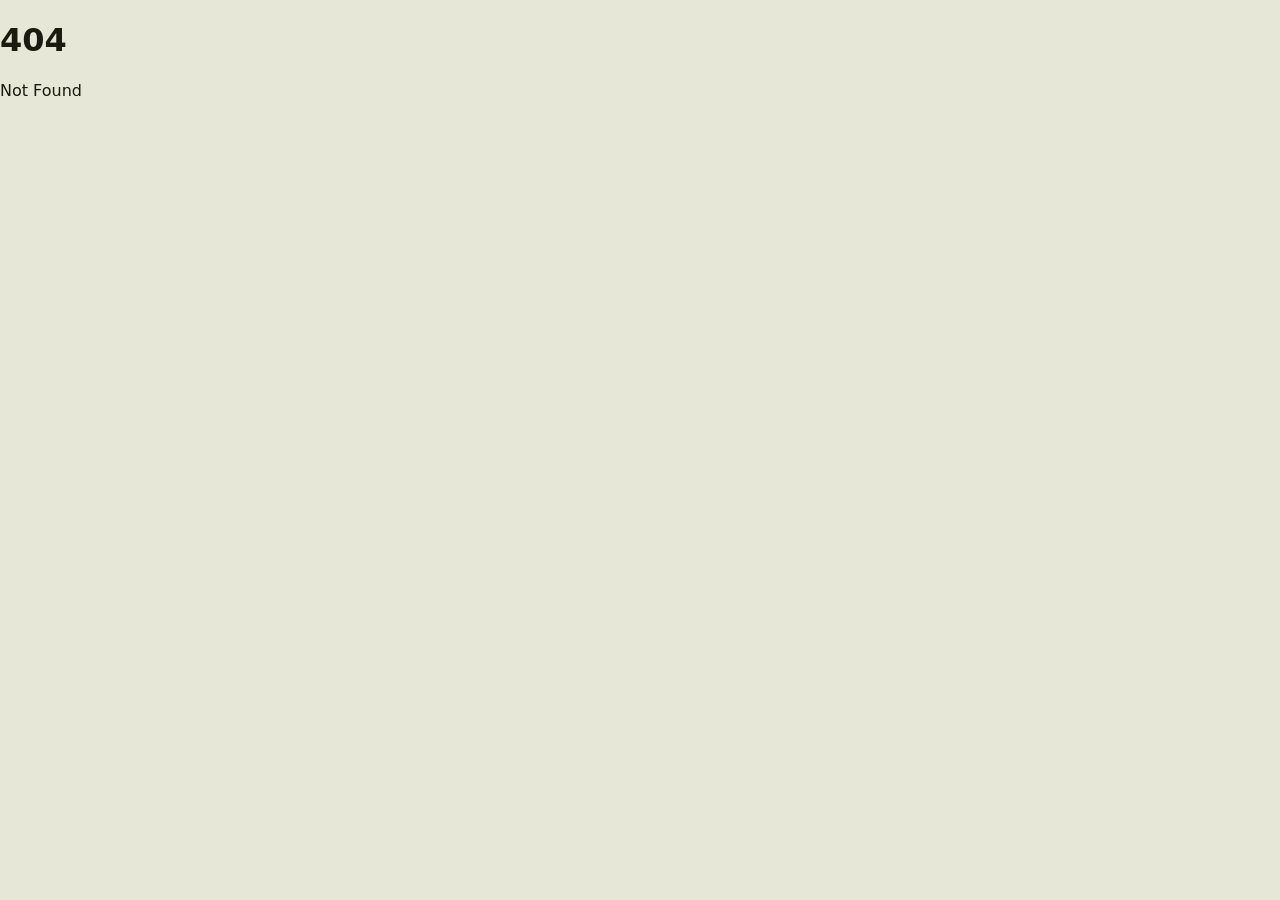
==== index.html @ e9a8b0f8 "Deploy 2026-07-14T12:14:44.212Z" ====
<!doctype html>
<html lang="en">
  <head>
    <meta charset="utf-8" />
    <link rel="icon" href="./favicon.svg" />
    <meta name="viewport" content="width=device-width, initial-scale=1" />
    <meta name="theme-color" content="#e6e7d6" />
    <link href="./_app/immutable/entry/start.vc67NLGz.js" rel="modulepreload">
		<link href="./_app/immutable/chunks/PvNthGFw.js" rel="modulepreload">
		<link href="./_app/immutable/chunks/BqNGvboG.js" rel="modulepreload">
		<link href="./_app/immutable/chunks/BwAvz4u7.js" rel="modulepreload">
		<link href="./_app/immutable/chunks/XD2VmIPc.js" rel="modulepreload">
		<link href="./_app/immutable/entry/app.BtBYQZl4.js" rel="modulepreload">
		<link href="./_app/immutable/chunks/CcP6-2KY.js" rel="modulepreload">
		<link href="./_app/immutable/chunks/D4YVcS3M.js" rel="modulepreload">
		<link href="./_app/immutable/chunks/CeD5gU_j.js" rel="modulepreload">
		<link href="./_app/immutable/chunks/BtORAACY.js" rel="modulepreload">
		<link href="./_app/immutable/nodes/0.CH4GLmP0.js" rel="modulepreload">
		<link href="./_app/immutable/nodes/2.DkzAS-nU.js" rel="modulepreload">
		
		<link href="./_app/immutable/assets/0.C54RxOg5.css" rel="stylesheet">
		<link href="./_app/immutable/assets/2.Ckfobd9q.css" rel="stylesheet">
  </head>
  <body data-sveltekit-preload-data="hover">
    <div style="display: contents">
			<script>
				{
					__sveltekit_1p0gn13 = {
						base: new URL(".", location).pathname.slice(0, -1),
						assets: "/much-grow"
					};

					const element = document.currentScript.parentElement;

					Promise.all([
						import("./_app/immutable/entry/start.vc67NLGz.js"),
						import("./_app/immutable/entry/app.BtBYQZl4.js")
					]).then(([kit, app]) => {
						kit.start(app, element);
					});
				}
			</script>
		</div>
  </body>
</html>
---- _app/immutable/assets/0.C54RxOg5.css ----
:root{--bg: #e6e7d6;--panel: #f3f4ea;--panel-2: #ecede0;--ink: #191a10;--muted: #71735f;--line: rgba(25, 26, 16, .14);--line-soft: rgba(25, 26, 16, .08);--green: #34a853;--green-ink: #1c7a3a;--amber: #cf8a00;--red: #d0402480;--red-solid: #cf3a1f;--mono: ui-monospace, "SF Mono", "JetBrains Mono", "Cascadia Code", "Consolas", monospace;--sans: ui-sans-serif, system-ui, -apple-system, "Segoe UI", Roboto, sans-serif}*{box-sizing:border-box}html,body{margin:0;padding:0}body{background:var(--bg);color:var(--ink);font-family:var(--sans);-webkit-font-smoothing:antialiased;text-rendering:optimizeLegibility}
---- _app/immutable/assets/2.Ckfobd9q.css ----
.spark.svelte-8jognx{width:100%;height:32px;display:block}polyline.svelte-8jognx{fill:none;stroke-width:1.6;vector-effect:non-scaling-stroke}.card.svelte-116mnva{text-align:left;background:var(--panel);border:1px solid var(--line);border-left:4px solid var(--accent);border-radius:14px;padding:13px 14px;cursor:pointer;display:flex;flex-direction:column;gap:4px;font-family:var(--sans);color:var(--ink);transition:transform .12s ease,box-shadow .12s ease}.card.svelte-116mnva:hover{transform:translateY(-2px);box-shadow:0 6px 18px #191a101a}.top.svelte-116mnva{display:flex;justify-content:space-between;align-items:center}.id.svelte-116mnva{font:600 13px var(--mono)}.dot.svelte-116mnva{width:9px;height:9px;border-radius:50%;background:var(--accent)}.species.svelte-116mnva{font:500 11px var(--sans);color:var(--muted)}.temp.svelte-116mnva{font:700 34px var(--mono);letter-spacing:-.02em;line-height:1.05}.temp.svelte-116mnva i:where(.svelte-116mnva){font:500 14px var(--mono);font-style:normal;color:var(--muted);margin-left:1px}.meta.svelte-116mnva{font:500 11px var(--mono);color:var(--muted)}.foot.svelte-116mnva{display:flex;justify-content:space-between;align-items:baseline;margin-top:2px}.lab.svelte-116mnva{font:700 10px var(--sans);letter-spacing:.06em;color:var(--accent)}.off.svelte-116mnva{font:600 12px var(--mono);color:var(--muted)}.chart.svelte-8jj24l{width:100%}svg.svelte-8jj24l{width:100%;height:190px;display:block}.ambient.svelte-8jj24l{fill:none;stroke:var(--muted);stroke-width:1.4;opacity:.55;vector-effect:non-scaling-stroke}.internal.svelte-8jj24l{fill:none;stroke:var(--ink);stroke-width:2.2;vector-effect:non-scaling-stroke}.setpoint.svelte-8jj24l{stroke:var(--green);stroke-width:1.2;stroke-dasharray:5 5;vector-effect:non-scaling-stroke}.ceiling.svelte-8jj24l{stroke:var(--red-solid);stroke-width:1;stroke-dasharray:2 4;opacity:.5;vector-effect:non-scaling-stroke}.lbl.svelte-8jj24l{fill:var(--muted);font:10px var(--mono)}.legend.svelte-8jj24l{display:flex;gap:14px;align-items:center;margin-top:6px;font:11px var(--sans);color:var(--muted)}.legend.svelte-8jj24l span:where(.svelte-8jj24l){display:inline-flex;align-items:center;gap:5px}.win.svelte-8jj24l{margin-left:auto;font-family:var(--mono)}.sw.svelte-8jj24l{width:12px;height:3px;border-radius:2px;display:inline-block}.sw.internal.svelte-8jj24l{background:var(--ink)}.sw.ambient.svelte-8jj24l{background:var(--muted)}.sw.setpoint.svelte-8jj24l{background:var(--green)}.empty.svelte-8jj24l{height:190px;display:grid;place-items:center;color:var(--muted);font:12px var(--mono)}.detailbar.svelte-1to6gld{display:flex;align-items:center;gap:12px;margin-bottom:14px}.back.svelte-1to6gld{font:600 13px var(--sans);border:1px solid var(--line);background:var(--panel);color:var(--ink);border-radius:9px;padding:7px 12px;cursor:pointer}.back.svelte-1to6gld:hover{border-color:var(--muted)}.dtitle.svelte-1to6gld{font:600 15px var(--mono)}.phasepill.svelte-1to6gld{font:600 11px var(--sans);letter-spacing:.04em;color:var(--green-ink);background:color-mix(in srgb,var(--green) 16%,transparent);border:1px solid color-mix(in srgb,var(--green) 40%,transparent);padding:3px 9px;border-radius:999px}.fault.svelte-1to6gld{margin-left:auto;font:600 13px var(--sans);border:1px solid var(--line);background:var(--panel);color:var(--ink);border-radius:9px;padding:7px 12px;cursor:pointer}.fault.on.svelte-1to6gld{background:var(--red-solid);color:#fff;border-color:var(--red-solid)}.grid.svelte-1to6gld{display:grid;gap:14px;grid-template-columns:1fr 1fr;grid-template-areas:"hero tiles" "score score" "chart log"}@media (max-width: 820px){.grid.svelte-1to6gld{grid-template-columns:1fr;grid-template-areas:"hero" "tiles" "score" "chart" "log"}}.card.svelte-1to6gld{background:var(--panel);border:1px solid var(--line);border-radius:18px;padding:18px}h2.svelte-1to6gld{margin:0 0 12px;font:600 12px var(--sans);letter-spacing:.04em;text-transform:uppercase;color:var(--muted)}.hero.svelte-1to6gld{grid-area:hero;border-color:color-mix(in srgb,var(--accent) 45%,var(--line));box-shadow:0 0 0 3px color-mix(in srgb,var(--accent) 12%,transparent);display:flex;flex-direction:column}.hrow.svelte-1to6gld{display:flex;justify-content:space-between;align-items:center}.chid.svelte-1to6gld{font:500 13px var(--mono);color:var(--muted)}.chip.svelte-1to6gld{font:700 11px var(--sans);letter-spacing:.06em;color:#fff;background:var(--accent);padding:4px 10px;border-radius:999px}.hero-main.svelte-1to6gld{display:flex;align-items:center;justify-content:space-between;gap:12px;margin:6px 0 4px}.temp.svelte-1to6gld{line-height:1}.big.svelte-1to6gld{font:700 clamp(58px,11vw,88px) var(--mono);letter-spacing:-.03em}.unit.svelte-1to6gld{font:500 22px var(--mono);color:var(--muted);margin-left:2px}.target.svelte-1to6gld{margin-top:8px;font:500 13px var(--mono);color:var(--muted)}.ring.svelte-1to6gld{position:relative;width:118px;height:118px;flex:none}.ring.svelte-1to6gld svg:where(.svelte-1to6gld){width:118px;height:118px;transform:rotate(-90deg)}.ring.svelte-1to6gld .track:where(.svelte-1to6gld){fill:none;stroke:var(--line);stroke-width:9}.ring.svelte-1to6gld .val:where(.svelte-1to6gld){fill:none;stroke:var(--accent);stroke-width:9;stroke-linecap:round;stroke-dasharray:339.29;transition:stroke-dashoffset .25s ease}.ringtxt.svelte-1to6gld{position:absolute;top:0;right:0;bottom:0;left:0;display:flex;flex-direction:column;align-items:center;justify-content:center}.ringtxt.svelte-1to6gld b:where(.svelte-1to6gld){font:700 24px var(--mono)}.ringtxt.svelte-1to6gld span:where(.svelte-1to6gld){font:500 10px var(--sans);letter-spacing:.06em;text-transform:uppercase;color:var(--muted)}.status.svelte-1to6gld{margin-top:auto;padding-top:12px;font:500 14px var(--sans);color:var(--accent)}.tiles.svelte-1to6gld{grid-area:tiles;display:grid;grid-template-columns:repeat(auto-fit,minmax(118px,1fr));gap:12px;align-content:start}.tile.svelte-1to6gld{background:var(--panel-2);border:1px solid var(--line-soft);border-radius:13px;padding:12px 13px;display:flex;flex-direction:column;gap:3px}.tile.svelte-1to6gld .k:where(.svelte-1to6gld){font:500 11px var(--sans);letter-spacing:.04em;text-transform:uppercase;color:var(--muted)}.tile.svelte-1to6gld .v:where(.svelte-1to6gld){font:700 30px var(--mono);letter-spacing:-.02em}.tile.svelte-1to6gld .v:where(.svelte-1to6gld) i:where(.svelte-1to6gld){font:500 14px var(--mono);color:var(--muted);font-style:normal;margin-left:2px}.tile.svelte-1to6gld .sub:where(.svelte-1to6gld){font:500 11px var(--mono);color:var(--muted)}.score.svelte-1to6gld{grid-area:score}.runcap.svelte-1to6gld{text-transform:none;letter-spacing:0;font-weight:500;color:var(--muted)}.scoregrid.svelte-1to6gld{display:grid;grid-template-columns:repeat(auto-fit,minmax(120px,1fr));gap:10px}.stat.svelte-1to6gld{background:var(--panel-2);border:1px solid var(--line-soft);border-radius:12px;padding:11px 12px;display:flex;flex-direction:column;gap:2px}.stat.bad.svelte-1to6gld{border-color:var(--red-solid);background:#fbeae6}.sval.svelte-1to6gld{font:700 24px var(--mono);letter-spacing:-.02em}.sval.svelte-1to6gld i:where(.svelte-1to6gld){font:500 13px var(--mono);font-style:normal;color:var(--muted);margin-left:1px}.stat.bad.svelte-1to6gld .sval:where(.svelte-1to6gld){color:var(--red-solid)}.skey.svelte-1to6gld{font:500 11px var(--sans);color:var(--muted)}.chart-card.svelte-1to6gld{grid-area:chart}.log.svelte-1to6gld{grid-area:log}.log.svelte-1to6gld ul:where(.svelte-1to6gld){list-style:none;margin:0;padding:0;max-height:230px;overflow-y:auto;display:flex;flex-direction:column;gap:2px}.log.svelte-1to6gld li:where(.svelte-1to6gld){display:grid;grid-template-columns:auto 10px 1fr;align-items:center;gap:8px;padding:5px 4px;border-bottom:1px solid var(--line-soft);font-size:13px}.log.svelte-1to6gld li.idle:where(.svelte-1to6gld),.log.svelte-1to6gld li.info:where(.svelte-1to6gld){color:var(--muted)}.lt.svelte-1to6gld{font:500 11px var(--mono);color:var(--muted);white-space:nowrap}.ld.svelte-1to6gld{width:7px;height:7px;border-radius:50%;background:var(--muted)}.warn.svelte-1to6gld .ld:where(.svelte-1to6gld){background:var(--amber)}.alarm.svelte-1to6gld .ld:where(.svelte-1to6gld){background:var(--red-solid)}.warn.svelte-1to6gld .lm:where(.svelte-1to6gld){color:#8a5e04}.alarm.svelte-1to6gld .lm:where(.svelte-1to6gld){color:var(--red-solid);font-weight:600}.idle.svelte-1to6gld{grid-template-columns:1fr!important}.app.svelte-1uha8ag{max-width:1120px;margin:0 auto;padding:20px 20px 96px}header.svelte-1uha8ag{display:flex;justify-content:space-between;align-items:center;margin-bottom:16px;flex-wrap:wrap;gap:8px}.brand.svelte-1uha8ag{font:600 20px var(--sans);letter-spacing:-.01em;display:flex;align-items:center;gap:9px}.brand.svelte-1uha8ag em:where(.svelte-1uha8ag){font-style:normal;color:var(--muted);font-weight:500;font-size:15px}.glyph.svelte-1uha8ag{width:13px;height:13px;border-radius:50% 50% 40% 40%;background:var(--ink)}.hud.svelte-1uha8ag{display:flex;align-items:center;gap:14px}.summary.svelte-1uha8ag{display:flex;align-items:center;gap:6px;font:700 13px var(--mono)}.summary.svelte-1uha8ag .s:where(.svelte-1uha8ag){padding:2px 8px;border-radius:6px;color:#fff}.summary.svelte-1uha8ag .green:where(.svelte-1uha8ag){background:var(--green)}.summary.svelte-1uha8ag .amber:where(.svelte-1uha8ag){background:var(--amber)}.summary.svelte-1uha8ag .red:where(.svelte-1uha8ag){background:var(--red-solid)}.summary.svelte-1uha8ag .of:where(.svelte-1uha8ag){color:var(--muted);font-weight:500}.clock.svelte-1uha8ag{font:500 14px var(--mono);display:flex;align-items:center;gap:8px}.tag.svelte-1uha8ag{font:600 10px var(--mono);letter-spacing:.08em;color:var(--muted);border:1px solid var(--line);border-radius:5px;padding:2px 6px}.spd.svelte-1uha8ag{color:var(--green-ink);font-weight:600}.error.svelte-1uha8ag{background:#fbeae6;border:1px solid var(--red-solid);color:var(--red-solid);border-radius:12px;padding:10px 14px;margin-bottom:14px;font-size:13px}.farmgrid.svelte-1uha8ag{display:grid;grid-template-columns:repeat(auto-fill,minmax(224px,1fr));gap:14px}.loading.svelte-1uha8ag{color:var(--muted);font:12px var(--mono);padding:40px}.transport.svelte-1uha8ag{position:fixed;left:50%;transform:translate(-50%);bottom:16px;width:min(1080px,calc(100% - 32px));display:flex;align-items:center;gap:12px;background:var(--panel);border:1px solid var(--line);border-radius:15px;padding:9px 12px;box-shadow:0 6px 24px #191a101a}.transport.svelte-1uha8ag button:where(.svelte-1uha8ag){font:600 13px var(--sans);border:1px solid var(--line);background:var(--panel-2);color:var(--ink);border-radius:9px;padding:7px 11px;cursor:pointer}.transport.svelte-1uha8ag button:where(.svelte-1uha8ag):hover{border-color:var(--muted)}.play.svelte-1uha8ag{font-size:14px!important;min-width:42px}.speeds.svelte-1uha8ag{display:flex;gap:4px}.speeds.svelte-1uha8ag button:where(.svelte-1uha8ag){font-family:var(--mono);padding:6px 9px}.speeds.svelte-1uha8ag button.active:where(.svelte-1uha8ag){background:var(--ink);color:var(--bg);border-color:var(--ink)}.progress.svelte-1uha8ag{flex:1;height:7px;background:var(--line-soft);border-radius:999px;overflow:hidden;min-width:60px}.progress.svelte-1uha8ag .bar:where(.svelte-1uha8ag){height:100%;background:var(--green);border-radius:999px;transition:width .2s linear}@media (max-width: 640px){.transport.svelte-1uha8ag{flex-wrap:wrap;justify-content:center}.progress.svelte-1uha8ag{order:5;flex-basis:100%}}
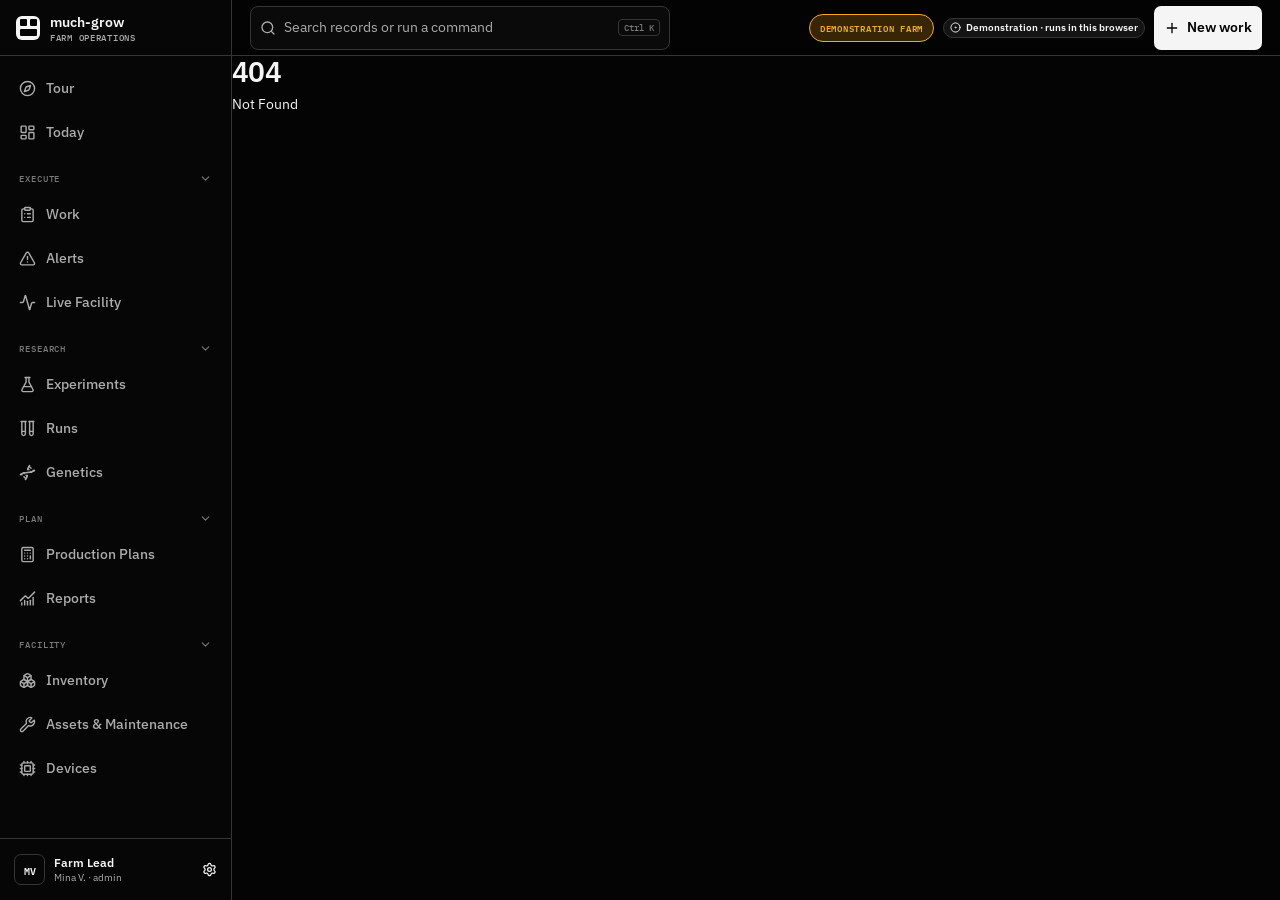
==== commit 436808b8: "Deploy 2026-10-29T07:39:13.427Z" ====
--- a/index.html
+++ b/index.html
@@ -3,41 +3,76 @@
   <head>
     <meta charset="utf-8" />
     <link rel="icon" href="./favicon.svg" />
+    <link rel="manifest" href="./manifest.webmanifest" />
     <meta name="viewport" content="width=device-width, initial-scale=1" />
-    <meta name="theme-color" content="#e6e7d6" />
-    <link href="./_app/immutable/entry/start.vc67NLGz.js" rel="modulepreload">
-		<link href="./_app/immutable/chunks/PvNthGFw.js" rel="modulepreload">
-		<link href="./_app/immutable/chunks/BqNGvboG.js" rel="modulepreload">
-		<link href="./_app/immutable/chunks/BwAvz4u7.js" rel="modulepreload">
-		<link href="./_app/immutable/chunks/XD2VmIPc.js" rel="modulepreload">
-		<link href="./_app/immutable/entry/app.BtBYQZl4.js" rel="modulepreload">
-		<link href="./_app/immutable/chunks/CcP6-2KY.js" rel="modulepreload">
-		<link href="./_app/immutable/chunks/D4YVcS3M.js" rel="modulepreload">
-		<link href="./_app/immutable/chunks/CeD5gU_j.js" rel="modulepreload">
-		<link href="./_app/immutable/chunks/BtORAACY.js" rel="modulepreload">
-		<link href="./_app/immutable/nodes/0.CH4GLmP0.js" rel="modulepreload">
-		<link href="./_app/immutable/nodes/2.DkzAS-nU.js" rel="modulepreload">
+    <meta name="theme-color" content="#151815" />
+    <meta name="description" content="Much-Grow R&D farm operations and mission control" />
+    <link href="./_app/immutable/entry/start.CYTj93aW.js" rel="modulepreload">
+		<link href="./_app/immutable/chunks/BKpfceLW.js" rel="modulepreload">
+		<link href="./_app/immutable/chunks/Cv5FHFWZ.js" rel="modulepreload">
+		<link href="./_app/immutable/chunks/CehZtQq6.js" rel="modulepreload">
+		<link href="./_app/immutable/entry/app.BekVVR7I.js" rel="modulepreload">
+		<link href="./_app/immutable/chunks/HclGiUj8.js" rel="modulepreload">
+		<link href="./_app/immutable/chunks/xihTtKlq.js" rel="modulepreload">
+		<link href="./_app/immutable/nodes/0.D0dFIWkq.js" rel="modulepreload">
+		<link href="./_app/immutable/chunks/4y_OPtoh.js" rel="modulepreload">
+		<link href="./_app/immutable/chunks/BOFLt7EQ.js" rel="modulepreload">
+		<link href="./_app/immutable/chunks/ioFlFJt72.js" rel="modulepreload">
+		<link href="./_app/immutable/chunks/C8y2M_bE.js" rel="modulepreload">
+		<link href="./_app/immutable/chunks/CGLHFEEo.js" rel="modulepreload">
+		<link href="./_app/immutable/chunks/CXTpoxSu.js" rel="modulepreload">
+		<link href="./_app/immutable/chunks/CKoG1S3r.js" rel="modulepreload">
+		<link href="./_app/immutable/chunks/Dj8NAxLi.js" rel="modulepreload">
+		<link href="./_app/immutable/chunks/B0x2aLVB.js" rel="modulepreload">
+		<link href="./_app/immutable/chunks/CugfMeEt.js" rel="modulepreload">
+		<link href="./_app/immutable/chunks/BKDrvz0T.js" rel="modulepreload">
+		<link href="./_app/immutable/chunks/DqNMwNK32.js" rel="modulepreload">
+		<link href="./_app/immutable/chunks/B-I8EgE02.js" rel="modulepreload">
+		<link href="./_app/immutable/chunks/DQSalOV92.js" rel="modulepreload">
+		<link href="./_app/immutable/chunks/rRirtGmV2.js" rel="modulepreload">
+		<link href="./_app/immutable/chunks/DXJ3ycWf2.js" rel="modulepreload">
+		<link href="./_app/immutable/nodes/2.BCDxZLsq.js" rel="modulepreload">
+		<link href="./_app/immutable/chunks/DvY-8OlL2.js" rel="modulepreload">
+		<link href="./_app/env.js" rel="modulepreload">
 		
-		<link href="./_app/immutable/assets/0.C54RxOg5.css" rel="stylesheet">
-		<link href="./_app/immutable/assets/2.Ckfobd9q.css" rel="stylesheet">
+		<link href="./_app/immutable/assets/StatusBadge.CwvHFzPg.css" rel="stylesheet">
+		<link href="./_app/immutable/assets/0.Btlwbycx.css" rel="stylesheet">
+		<link href="./_app/immutable/assets/2.ByPalhe_.css" rel="stylesheet">
   </head>
   <body data-sveltekit-preload-data="hover">
     <div style="display: contents">
 			<script>
 				{
-					__sveltekit_1p0gn13 = {
+					__sveltekit_1bj5wmr = {
 						base: new URL(".", location).pathname.slice(0, -1),
-						assets: "/much-grow"
+						assets: "/much-grow",
+						env: null
 					};
 
 					const element = document.currentScript.parentElement;
 
-					Promise.all([
-						import("./_app/immutable/entry/start.vc67NLGz.js"),
-						import("./_app/immutable/entry/app.BtBYQZl4.js")
-					]).then(([kit, app]) => {
-						kit.start(app, element);
+					import("./_app/env.js").then(({ env }) => {
+						__sveltekit_1bj5wmr.env = env;
+
+						Promise.all([
+							import("./_app/immutable/entry/start.CYTj93aW.js"),
+							import("./_app/immutable/entry/app.BekVVR7I.js")
+						]).then(([kit, app]) => {
+							kit.start(app, element);
+						});
 					});
+
+					if ('serviceWorker' in navigator) {
+						const script_url = './service-worker.js';
+						const policy = globalThis?.window?.trustedTypes?.createPolicy(
+							'sveltekit-trusted-url',
+							{ createScriptURL(url) { return url; } }
+						);
+						const sanitised = policy?.createScriptURL(script_url) ?? script_url;
+						addEventListener('load', function () {
+							navigator.serviceWorker.register(sanitised);
+						});
+					}
 				}
 			</script>
 		</div>
--- a/_app/immutable/assets/StatusBadge.CwvHFzPg.css
+++ b/_app/immutable/assets/StatusBadge.CwvHFzPg.css
@@ -0,0 +1 @@
+.badge.svelte-1cwvagf{width:fit-content;min-height:24px;font:600 11px var(--sans);white-space:nowrap;border:1px solid var(--line);color:var(--ink);background:var(--panel-2);border-radius:999px;align-items:center;gap:5px;padding:3px 8px;display:inline-flex}.compact.svelte-1cwvagf{min-height:20px;padding:2px 6px;font-size:10px}.success.svelte-1cwvagf{color:var(--ink);border-color:var(--line);background:var(--panel-2)}.warning.svelte-1cwvagf{color:var(--amber);border-color:color-mix(in oklab, var(--amber) 35%, var(--line));background:var(--amber-soft)}.critical.svelte-1cwvagf{color:oklch(83% .12 30);border-color:color-mix(in oklab, var(--red) 42%, var(--line));background:var(--red-soft)}.info.svelte-1cwvagf{color:var(--ink);border-color:var(--line);background:var(--panel-3)}
--- a/_app/immutable/assets/0.Btlwbycx.css
+++ b/_app/immutable/assets/0.Btlwbycx.css
@@ -0,0 +1 @@
+@font-face{font-family:IBM Plex Sans;font-style:normal;font-display:swap;font-weight:400;src:url(./ibm-plex-sans-cyrillic-ext-400-normal.g30qAdWV.woff2)format("woff2"),url(./ibm-plex-sans-cyrillic-ext-400-normal.Dsrv2Tcn.woff)format("woff");unicode-range:U+460-52F,U+1C80-1C8A,U+20B4,U+2DE0-2DFF,U+A640-A69F,U+FE2E-FE2F}@font-face{font-family:IBM Plex Sans;font-style:normal;font-display:swap;font-weight:400;src:url(./ibm-plex-sans-cyrillic-400-normal.DZqxrq2p.woff2)format("woff2"),url(./ibm-plex-sans-cyrillic-400-normal.BTotfTJu.woff)format("woff");unicode-range:U+301,U+400-45F,U+490-491,U+4B0-4B1,U+2116}@font-face{font-family:IBM Plex Sans;font-style:normal;font-display:swap;font-weight:400;src:url(./ibm-plex-sans-greek-400-normal._efipK4i.woff2)format("woff2"),url(./ibm-plex-sans-greek-400-normal.D9ESIMu3.woff)format("woff");unicode-range:U+370-377,U+37A-37F,U+384-38A,U+38C,U+38E-3A1,U+3A3-3FF}@font-face{font-family:IBM Plex Sans;font-style:normal;font-display:swap;font-weight:400;src:url(./ibm-plex-sans-vietnamese-400-normal.DG4YqDda.woff2)format("woff2"),url(./ibm-plex-sans-vietnamese-400-normal.fK1oJ5dG.woff)format("woff");unicode-range:U+102-103,U+110-111,U+128-129,U+168-169,U+1A0-1A1,U+1AF-1B0,U+300-301,U+303-304,U+308-309,U+323,U+329,U+1EA0-1EF9,U+20AB}@font-face{font-family:IBM Plex Sans;font-style:normal;font-display:swap;font-weight:400;src:url(./ibm-plex-sans-latin-ext-400-normal.C5H60-Va.woff2)format("woff2"),url(./ibm-plex-sans-latin-ext-400-normal.RBey6euL.woff)format("woff");unicode-range:U+100-2BA,U+2BD-2C5,U+2C7-2CC,U+2CE-2D7,U+2DD-2FF,U+304,U+308,U+329,U+1D00-1DBF,U+1E00-1E9F,U+1EF2-1EFF,U+2020,U+20A0-20AB,U+20AD-20C0,U+2113,U+2C60-2C7F,U+A720-A7FF}@font-face{font-family:IBM Plex Sans;font-style:normal;font-display:swap;font-weight:400;src:url(./ibm-plex-sans-latin-400-normal.CDDApCn2.woff2)format("woff2"),url(./ibm-plex-sans-latin-400-normal.CYLoc0-x.woff)format("woff");unicode-range:U+??,U+131,U+152-153,U+2BB-2BC,U+2C6,U+2DA,U+2DC,U+304,U+308,U+329,U+2000-206F,U+20AC,U+2122,U+2191,U+2193,U+2212,U+2215,U+FEFF,U+FFFD}@font-face{font-family:IBM Plex Sans;font-style:normal;font-display:swap;font-weight:500;src:url(./ibm-plex-sans-cyrillic-ext-500-normal.Cs5J6C77.woff2)format("woff2"),url(./ibm-plex-sans-cyrillic-ext-500-normal.DB5PtV2g.woff)format("woff");unicode-range:U+460-52F,U+1C80-1C8A,U+20B4,U+2DE0-2DFF,U+A640-A69F,U+FE2E-FE2F}@font-face{font-family:IBM Plex Sans;font-style:normal;font-display:swap;font-weight:500;src:url(./ibm-plex-sans-cyrillic-500-normal.CocWQlwt.woff2)format("woff2"),url(./ibm-plex-sans-cyrillic-500-normal.ByOcLdNv.woff)format("woff");unicode-range:U+301,U+400-45F,U+490-491,U+4B0-4B1,U+2116}@font-face{font-family:IBM Plex Sans;font-style:normal;font-display:swap;font-weight:500;src:url(./ibm-plex-sans-greek-500-normal.JMMifIXV.woff2)format("woff2"),url(./ibm-plex-sans-greek-500-normal.CuWXN6rf.woff)format("woff");unicode-range:U+370-377,U+37A-37F,U+384-38A,U+38C,U+38E-3A1,U+3A3-3FF}@font-face{font-family:IBM Plex Sans;font-style:normal;font-display:swap;font-weight:500;src:url(./ibm-plex-sans-vietnamese-500-normal.e4dixQRQ.woff2)format("woff2"),url(./ibm-plex-sans-vietnamese-500-normal.BEb3_waV.woff)format("woff");unicode-range:U+102-103,U+110-111,U+128-129,U+168-169,U+1A0-1A1,U+1AF-1B0,U+300-301,U+303-304,U+308-309,U+323,U+329,U+1EA0-1EF9,U+20AB}@font-face{font-family:IBM Plex Sans;font-style:normal;font-display:swap;font-weight:500;src:url(./ibm-plex-sans-latin-ext-500-normal.DakdToA3.woff2)format("woff2"),url(./ibm-plex-sans-latin-ext-500-normal.D0aIdm-b.woff)format("woff");unicode-range:U+100-2BA,U+2BD-2C5,U+2C7-2CC,U+2CE-2D7,U+2DD-2FF,U+304,U+308,U+329,U+1D00-1DBF,U+1E00-1E9F,U+1EF2-1EFF,U+2020,U+20A0-20AB,U+20AD-20C0,U+2113,U+2C60-2C7F,U+A720-A7FF}@font-face{font-family:IBM Plex Sans;font-style:normal;font-display:swap;font-weight:500;src:url(./ibm-plex-sans-latin-500-normal.6ng42L7E.woff2)format("woff2"),url(./ibm-plex-sans-latin-500-normal.BgVn5rGT.woff)format("woff");unicode-range:U+??,U+131,U+152-153,U+2BB-2BC,U+2C6,U+2DA,U+2DC,U+304,U+308,U+329,U+2000-206F,U+20AC,U+2122,U+2191,U+2193,U+2212,U+2215,U+FEFF,U+FFFD}@font-face{font-family:IBM Plex Sans;font-style:normal;font-display:swap;font-weight:600;src:url(./ibm-plex-sans-cyrillic-ext-600-normal.DUMzJB7m.woff2)format("woff2"),url(./ibm-plex-sans-cyrillic-ext-600-normal.Bz0x94Yp.woff)format("woff");unicode-range:U+460-52F,U+1C80-1C8A,U+20B4,U+2DE0-2DFF,U+A640-A69F,U+FE2E-FE2F}@font-face{font-family:IBM Plex Sans;font-style:normal;font-display:swap;font-weight:600;src:url(./ibm-plex-sans-cyrillic-600-normal.71GNu3SW.woff2)format("woff2"),url(./ibm-plex-sans-cyrillic-600-normal.BGq0mW3O.woff)format("woff");unicode-range:U+301,U+400-45F,U+490-491,U+4B0-4B1,U+2116}@font-face{font-family:IBM Plex Sans;font-style:normal;font-display:swap;font-weight:600;src:url(./ibm-plex-sans-greek-600-normal.DzTrcv_p.woff2)format("woff2"),url(./ibm-plex-sans-greek-600-normal.D-CqTdkO.woff)format("woff");unicode-range:U+370-377,U+37A-37F,U+384-38A,U+38C,U+38E-3A1,U+3A3-3FF}@font-face{font-family:IBM Plex Sans;font-style:normal;font-display:swap;font-weight:600;src:url(./ibm-plex-sans-vietnamese-600-normal.DpPYBSTl.woff2)format("woff2"),url(./ibm-plex-sans-vietnamese-600-normal.DgdngZtN.woff)format("woff");unicode-range:U+102-103,U+110-111,U+128-129,U+168-169,U+1A0-1A1,U+1AF-1B0,U+300-301,U+303-304,U+308-309,U+323,U+329,U+1EA0-1EF9,U+20AB}@font-face{font-family:IBM Plex Sans;font-style:normal;font-display:swap;font-weight:600;src:url(./ibm-plex-sans-latin-ext-600-normal.DOrvGEcy.woff2)format("woff2"),url(./ibm-plex-sans-latin-ext-600-normal.DIrixKbi.woff)format("woff");unicode-range:U+100-2BA,U+2BD-2C5,U+2C7-2CC,U+2CE-2D7,U+2DD-2FF,U+304,U+308,U+329,U+1D00-1DBF,U+1E00-1E9F,U+1EF2-1EFF,U+2020,U+20A0-20AB,U+20AD-20C0,U+2113,U+2C60-2C7F,U+A720-A7FF}@font-face{font-family:IBM Plex Sans;font-style:normal;font-display:swap;font-weight:600;src:url(./ibm-plex-sans-latin-600-normal.CuJfVYMP.woff2)format("woff2"),url(./ibm-plex-sans-latin-600-normal.Cu4Hd6ag.woff)format("woff");unicode-range:U+??,U+131,U+152-153,U+2BB-2BC,U+2C6,U+2DA,U+2DC,U+304,U+308,U+329,U+2000-206F,U+20AC,U+2122,U+2191,U+2193,U+2212,U+2215,U+FEFF,U+FFFD}@font-face{font-family:IBM Plex Mono;font-style:normal;font-display:swap;font-weight:400;src:url(./ibm-plex-mono-cyrillic-ext-400-normal.xuaO2J-f.woff2)format("woff2"),url(./ibm-plex-mono-cyrillic-ext-400-normal.DMdlQ8Kv.woff)format("woff");unicode-range:U+460-52F,U+1C80-1C8A,U+20B4,U+2DE0-2DFF,U+A640-A69F,U+FE2E-FE2F}@font-face{font-family:IBM Plex Mono;font-style:normal;font-display:swap;font-weight:400;src:url(./ibm-plex-mono-cyrillic-400-normal.BSMlKf0J.woff2)format("woff2"),url(./ibm-plex-mono-cyrillic-400-normal.CEL4l2ZJ.woff)format("woff");unicode-range:U+301,U+400-45F,U+490-491,U+4B0-4B1,U+2116}@font-face{font-family:IBM Plex Mono;font-style:normal;font-display:swap;font-weight:400;src:url(./ibm-plex-mono-vietnamese-400-normal.BulugwFq.woff2)format("woff2"),url(./ibm-plex-mono-vietnamese-400-normal.DDuiU_S-.woff)format("woff");unicode-range:U+102-103,U+110-111,U+128-129,U+168-169,U+1A0-1A1,U+1AF-1B0,U+300-301,U+303-304,U+308-309,U+323,U+329,U+1EA0-1EF9,U+20AB}@font-face{font-family:IBM Plex Mono;font-style:normal;font-display:swap;font-weight:400;src:url(./ibm-plex-mono-latin-ext-400-normal.BmRBH3aV.woff2)format("woff2"),url(./ibm-plex-mono-latin-ext-400-normal.D3D2R8hC.woff)format("woff");unicode-range:U+100-2BA,U+2BD-2C5,U+2C7-2CC,U+2CE-2D7,U+2DD-2FF,U+304,U+308,U+329,U+1D00-1DBF,U+1E00-1E9F,U+1EF2-1EFF,U+2020,U+20A0-20AB,U+20AD-20C0,U+2113,U+2C60-2C7F,U+A720-A7FF}@font-face{font-family:IBM Plex Mono;font-style:normal;font-display:swap;font-weight:400;src:url(./ibm-plex-mono-latin-400-normal.DMJ8VG8y.woff2)format("woff2"),url(./ibm-plex-mono-latin-400-normal.CvHOgSBP.woff)format("woff");unicode-range:U+??,U+131,U+152-153,U+2BB-2BC,U+2C6,U+2DA,U+2DC,U+304,U+308,U+329,U+2000-206F,U+20AC,U+2122,U+2191,U+2193,U+2212,U+2215,U+FEFF,U+FFFD}@font-face{font-family:IBM Plex Mono;font-style:normal;font-display:swap;font-weight:500;src:url(./ibm-plex-mono-cyrillic-ext-500-normal.BqneJy0T.woff2)format("woff2"),url(./ibm-plex-mono-cyrillic-ext-500-normal.BIfNGwUT.woff)format("woff");unicode-range:U+460-52F,U+1C80-1C8A,U+20B4,U+2DE0-2DFF,U+A640-A69F,U+FE2E-FE2F}@font-face{font-family:IBM Plex Mono;font-style:normal;font-display:swap;font-weight:500;src:url(./ibm-plex-mono-cyrillic-500-normal.Bq9vWWag.woff2)format("woff2"),url(./ibm-plex-mono-cyrillic-500-normal.Ael50iVv.woff)format("woff");unicode-range:U+301,U+400-45F,U+490-491,U+4B0-4B1,U+2116}@font-face{font-family:IBM Plex Mono;font-style:normal;font-display:swap;font-weight:500;src:url(./ibm-plex-mono-vietnamese-500-normal.DZ4AoWbu.woff2)format("woff2"),url(./ibm-plex-mono-vietnamese-500-normal.C8zxqsMH.woff)format("woff");unicode-range:U+102-103,U+110-111,U+128-129,U+168-169,U+1A0-1A1,U+1AF-1B0,U+300-301,U+303-304,U+308-309,U+323,U+329,U+1EA0-1EF9,U+20AB}@font-face{font-family:IBM Plex Mono;font-style:normal;font-display:swap;font-weight:500;src:url(./ibm-plex-mono-latin-ext-500-normal.CAhNIIs5.woff2)format("woff2"),url(./ibm-plex-mono-latin-ext-500-normal.CZ70TYgx.woff)format("woff");unicode-range:U+100-2BA,U+2BD-2C5,U+2C7-2CC,U+2CE-2D7,U+2DD-2FF,U+304,U+308,U+329,U+1D00-1DBF,U+1E00-1E9F,U+1EF2-1EFF,U+2020,U+20A0-20AB,U+20AD-20C0,U+2113,U+2C60-2C7F,U+A720-A7FF}@font-face{font-family:IBM Plex Mono;font-style:normal;font-display:swap;font-weight:500;src:url(./ibm-plex-mono-latin-500-normal.DSY6xOcd.woff2)format("woff2"),url(./ibm-plex-mono-latin-500-normal.CB9ihrfo.woff)format("woff");unicode-range:U+??,U+131,U+152-153,U+2BB-2BC,U+2C6,U+2DA,U+2DC,U+304,U+308,U+329,U+2000-206F,U+20AC,U+2122,U+2191,U+2193,U+2212,U+2215,U+FEFF,U+FFFD}@font-face{font-family:IBM Plex Mono;font-style:normal;font-display:swap;font-weight:600;src:url(./ibm-plex-mono-cyrillic-ext-600-normal.V-xxqcpd.woff2)format("woff2"),url(./ibm-plex-mono-cyrillic-ext-600-normal.9HEixskS.woff)format("woff");unicode-range:U+460-52F,U+1C80-1C8A,U+20B4,U+2DE0-2DFF,U+A640-A69F,U+FE2E-FE2F}@font-face{font-family:IBM Plex Mono;font-style:normal;font-display:swap;font-weight:600;src:url(./ibm-plex-mono-cyrillic-600-normal.CTOM6hUh.woff2)format("woff2"),url(./ibm-plex-mono-cyrillic-600-normal.fLZuRloM.woff)format("woff");unicode-range:U+301,U+400-45F,U+490-491,U+4B0-4B1,U+2116}@font-face{font-family:IBM Plex Mono;font-style:normal;font-display:swap;font-weight:600;src:url(./ibm-plex-mono-vietnamese-600-normal.D2EvbN8M.woff2)format("woff2"),url(./ibm-plex-mono-vietnamese-600-normal.iLQfcSjf.woff)format("woff");unicode-range:U+102-103,U+110-111,U+128-129,U+168-169,U+1A0-1A1,U+1AF-1B0,U+300-301,U+303-304,U+308-309,U+323,U+329,U+1EA0-1EF9,U+20AB}@font-face{font-family:IBM Plex Mono;font-style:normal;font-display:swap;font-weight:600;src:url(./ibm-plex-mono-latin-ext-600-normal.D38SheWl.woff2)format("woff2"),url(./ibm-plex-mono-latin-ext-600-normal.DmB0ttJJ.woff)format("woff");unicode-range:U+100-2BA,U+2BD-2C5,U+2C7-2CC,U+2CE-2D7,U+2DD-2FF,U+304,U+308,U+329,U+1D00-1DBF,U+1E00-1E9F,U+1EF2-1EFF,U+2020,U+20A0-20AB,U+20AD-20C0,U+2113,U+2C60-2C7F,U+A720-A7FF}@font-face{font-family:IBM Plex Mono;font-style:normal;font-display:swap;font-weight:600;src:url(./ibm-plex-mono-latin-600-normal.BgSNZQsw.woff2)format("woff2"),url(./ibm-plex-mono-latin-600-normal.DWFSQ4vo.woff)format("woff");unicode-range:U+??,U+131,U+152-153,U+2BB-2BC,U+2C6,U+2DA,U+2DC,U+304,U+308,U+329,U+2000-206F,U+20AC,U+2122,U+2191,U+2193,U+2212,U+2215,U+FEFF,U+FFFD}:root{--lightningcss-light: ;--lightningcss-dark:initial;color-scheme:dark;--bg:oklch(10.5% 0 0);--panel:oklch(14.5% 0 0);--panel-2:oklch(19% 0 0);--panel-3:oklch(25% 0 0);--ink:oklch(97% 0 0);--muted:oklch(74% 0 0);--dim:oklch(58% 0 0);--line:oklch(33% 0 0);--line-soft:oklch(24% 0 0);--accent:oklch(97% 0 0);--accent-soft:oklch(22% 0 0);--green:oklch(90% 0 0);--green-ink:oklch(94% 0 0);--green-soft:oklch(20% 0 0);--success-flash:oklch(78% .19 145);--amber:oklch(79% .16 78);--amber-soft:oklch(28% .055 78);--red:oklch(67% .2 30);--red-solid:oklch(62% .21 30);--red-soft:oklch(27% .065 30);--blue:oklch(90% 0 0);--blue-soft:oklch(22% 0 0);--focus:oklch(98% 0 0);--sans:"IBM Plex Sans", ui-sans-serif, system-ui, sans-serif;--mono:"IBM Plex Mono", ui-monospace, monospace;--sidebar:232px;--topbar:56px;--mobile-nav:68px}*{box-sizing:border-box}html{background:var(--bg)}html,body{min-width:320px;min-height:100%;margin:0}body{background:var(--bg);color:var(--ink);font:400 14px/1.45 var(--sans);-webkit-font-smoothing:antialiased;text-rendering:optimizelegibility}button,input,select,textarea{font:inherit}button,a{-webkit-tap-highlight-color:transparent}button:focus-visible,a:focus-visible,input:focus-visible,select:focus-visible,textarea:focus-visible{outline:2px solid var(--focus);outline-offset:2px}a{color:inherit;text-decoration:none}h1,h2,h3,p{margin-top:0}h1{letter-spacing:-.025em;margin-bottom:6px;font-size:28px;font-weight:600;line-height:1.15}h2{font-size:16px;line-height:1.25}h3{font-size:14px}.page{width:min(100%,1600px);margin:0 auto;padding:24px 28px 56px}.page-head{justify-content:space-between;align-items:flex-start;gap:16px;margin-bottom:24px;display:flex}.page-head p{color:var(--muted);max-width:72ch;margin:0}.section{border-top:1px solid var(--line);padding-top:16px}.section-head{justify-content:space-between;align-items:flex-start;gap:16px;min-height:36px;margin-bottom:12px;display:flex}.section-head h2{margin:0}.section-head p{color:var(--muted);margin:3px 0 0;font-size:13px}.panel{background:var(--panel);border:1px solid var(--line);border-radius:10px}.button{border:1px solid var(--line);background:var(--panel-2);min-height:36px;color:var(--ink);cursor:pointer;border-radius:8px;justify-content:center;align-items:center;gap:8px;padding:7px 12px;transition:background-color .18s ease-out,border-color .18s ease-out,color .18s ease-out;display:inline-flex}.button:hover{background:var(--panel-3);border-color:var(--dim)}.button.primary{background:var(--ink);border-color:var(--ink);color:var(--bg);font-weight:600}.button.danger{color:oklch(90% .08 30);background:var(--red-soft);border-color:oklch(45% .1 30)}.button.ghost{background:0 0;border-color:#0000}.button:disabled{cursor:not-allowed;opacity:.48}.mono{font-family:var(--mono)}.muted{color:var(--muted)}.eyebrow{color:var(--muted);font:500 11px var(--mono)}.data-table{border-collapse:collapse;width:100%;font-size:13px}.data-table th{color:var(--muted);text-align:left;border-bottom:1px solid var(--line);white-space:nowrap;padding:9px 12px;font-weight:500}.data-table td{border-bottom:1px solid var(--line-soft);vertical-align:middle;padding:10px 12px}.data-table tbody tr:last-child td{border-bottom:0}.data-table tbody tr:hover{background:var(--panel-2)}.scroll-x{overflow-x:auto}.field{gap:6px;display:grid}.field label{color:var(--muted);font-size:12px;font-weight:500}.field input,.field select,.field textarea{border:1px solid var(--line);background:var(--bg);width:100%;min-height:40px;color:var(--ink);border-radius:8px;padding:8px 10px}.field textarea{resize:vertical;min-height:88px}.form-grid{grid-template-columns:repeat(2,minmax(0,1fr));gap:14px;display:grid}.empty-state{min-height:180px;color:var(--muted);text-align:center;place-items:center;padding:24px;display:grid}.sr-only{clip:rect(0, 0, 0, 0);white-space:nowrap;border:0;width:1px;height:1px;margin:-1px;padding:0;position:absolute;overflow:hidden}dialog{border:1px solid var(--line);background:var(--panel);width:min(580px,100% - 24px);max-height:calc(100dvh - 48px);color:var(--ink);border-radius:12px;padding:0}dialog::backdrop{background:#000000b3}.dialog-head,.dialog-body,.dialog-actions{padding:16px 18px}.dialog-head{border-bottom:1px solid var(--line);justify-content:space-between;align-items:center;display:flex}.dialog-head h2{margin:0}.dialog-body{gap:14px;display:grid;overflow-y:auto}.dialog-actions{border-top:1px solid var(--line);justify-content:flex-end;gap:8px;display:flex}@media (width<=760px){.page{padding:18px 14px calc(var(--mobile-nav) + 28px)}.page-head{flex-direction:column;align-items:stretch}.form-grid{grid-template-columns:1fr}.button{min-height:44px}}@media (prefers-reduced-motion:reduce){*,:before,:after{scroll-behavior:auto!important;transition-duration:.01ms!important;animation-duration:.01ms!important;animation-iteration-count:1!important}}.shell.svelte-a5rf23{min-height:100dvh}aside.svelte-a5rf23{width:var(--sidebar);border-right:1px solid var(--line);z-index:30;background:oklch(12.5% 0 0);flex-direction:column;display:flex;position:fixed;inset:0 auto 0 0}.brand.svelte-a5rf23{height:var(--topbar);border-bottom:1px solid var(--line);align-items:center;gap:10px;padding:0 16px;display:flex}.brand.svelte-a5rf23>span:where(.svelte-a5rf23):not(.mark){display:grid}.brand.svelte-a5rf23 strong:where(.svelte-a5rf23){font-size:14px}.brand.svelte-a5rf23 small:where(.svelte-a5rf23){color:var(--muted);font:500 9px var(--mono);letter-spacing:.08em}.mark.svelte-a5rf23{background:var(--ink);border-radius:6px;grid-template-rows:repeat(2,7px);grid-template-columns:repeat(2,7px);place-content:center;gap:3px;width:24px;height:24px;display:grid}.mark.svelte-a5rf23 i:where(.svelte-a5rf23),.mark.svelte-a5rf23 b:where(.svelte-a5rf23),.mark.svelte-a5rf23 em:where(.svelte-a5rf23){background:var(--bg);border-radius:1px;display:block}.mark.svelte-a5rf23 em:where(.svelte-a5rf23){grid-column:1/3}aside.svelte-a5rf23 nav:where(.svelte-a5rf23){padding:10px;overflow-y:auto}aside.svelte-a5rf23 nav:where(.svelte-a5rf23)>a:where(.svelte-a5rf23),.nav-group.svelte-a5rf23 a:where(.svelte-a5rf23){min-height:44px;color:var(--muted);border-radius:7px;align-items:center;gap:10px;padding:0 9px;font-weight:500;transition:all .16s ease-out;display:flex}aside.svelte-a5rf23 nav:where(.svelte-a5rf23) a:where(.svelte-a5rf23):hover,aside.svelte-a5rf23 nav:where(.svelte-a5rf23) a.active:where(.svelte-a5rf23){color:var(--ink);background:var(--panel-2)}aside.svelte-a5rf23 nav:where(.svelte-a5rf23) a.active:where(.svelte-a5rf23){background:var(--accent-soft)}.arrow{margin-left:auto}.nav-group.svelte-a5rf23{margin-top:10px}.nav-group.svelte-a5rf23 summary:where(.svelte-a5rf23){min-height:28px;color:var(--dim);font:500 9px var(--mono);text-transform:uppercase;letter-spacing:.1em;cursor:pointer;justify-content:space-between;align-items:center;padding:0 9px;list-style:none;display:flex}.nav-group.svelte-a5rf23 summary:where(.svelte-a5rf23)::-webkit-details-marker{display:none}.operator.svelte-a5rf23{border-top:1px solid var(--line);align-items:center;gap:9px;min-height:62px;margin-top:auto;padding:10px 14px;display:flex}.operator.svelte-a5rf23>div:where(.svelte-a5rf23):nth-child(2){flex:1;min-width:0;display:grid}.operator.svelte-a5rf23 strong:where(.svelte-a5rf23){font-size:12px}.operator.svelte-a5rf23 span:where(.svelte-a5rf23){color:var(--muted);white-space:nowrap;text-overflow:ellipsis;font-size:10px;overflow:hidden}.avatar.svelte-a5rf23{border:1px solid var(--line);width:31px;height:31px;font:600 10px var(--mono);border-radius:7px;place-items:center;display:grid}.workspace.svelte-a5rf23{min-height:100dvh;margin-left:var(--sidebar)}.topbar.svelte-a5rf23{height:var(--topbar);border-bottom:1px solid var(--line);background:color-mix(in oklab,var(--bg) 92%,transparent);z-index:20;-webkit-backdrop-filter:blur(12px);backdrop-filter:blur(12px);align-items:center;gap:12px;padding:0 18px;display:flex;position:sticky;top:0}.search.svelte-a5rf23{width:min(420px,45vw);min-height:44px;color:var(--muted);border:1px solid var(--line);background:var(--panel);cursor:pointer;text-align:left;border-radius:8px;align-items:center;gap:8px;padding:0 9px;display:flex}.search.svelte-a5rf23 span:where(.svelte-a5rf23){flex:1}kbd.svelte-a5rf23{color:var(--dim);font:500 9px var(--mono);border:1px solid var(--line);border-radius:4px;padding:2px 5px}.top-actions.svelte-a5rf23{align-items:center;gap:9px;margin-left:auto;display:flex}.farm-flag.svelte-a5rf23{border:1px solid var(--line);min-height:28px;color:var(--muted);font:600 9px var(--mono);text-transform:uppercase;letter-spacing:.08em;white-space:nowrap;border-radius:999px;align-items:center;padding:0 10px;display:flex}.farm-flag.svelte-a5rf23:hover{color:var(--ink);border-color:var(--ink)}.farm-flag.demo.svelte-a5rf23{color:var(--amber);border-color:var(--amber);background:var(--amber-soft)}.quick.svelte-a5rf23{background:var(--ink);min-height:44px;color:var(--bg);border-radius:7px;align-items:center;gap:7px;padding:0 10px;font-weight:600;display:flex}.icon-button.svelte-a5rf23{width:44px;height:44px;color:var(--ink);cursor:pointer;background:0 0;border:0;place-items:center;display:grid}.menu-button.svelte-a5rf23,.close-nav.svelte-a5rf23{display:none}.system-error.svelte-a5rf23{background:var(--red-soft);min-height:38px;color:var(--red);align-items:center;gap:8px;padding:8px 18px;display:flex}.mutation-toast.svelte-a5rf23{z-index:70;top:calc(var(--topbar) + 12px);border:1px solid var(--line);background:var(--panel-2);pointer-events:none;border-radius:8px;align-items:center;gap:8px;max-width:min(420px,100vw - 28px);min-height:40px;padding:10px 12px;font-size:12px;display:flex;position:fixed;right:14px}.mutation-toast.success.svelte-a5rf23{border-color:color-mix(in oklab,var(--success-flash) 56%,var(--line))}.mutation-toast.warning.svelte-a5rf23{border-color:var(--amber)}.mutation-toast.critical.svelte-a5rf23{border-color:var(--red)}.spinner.svelte-a5rf23{border:2px solid var(--line);border-top-color:var(--ink);border-radius:50%;width:12px;height:12px;animation:.8s linear infinite svelte-a5rf23-spin}@keyframes svelte-a5rf23-spin{to{transform:rotate(360deg)}}.mobile-nav.svelte-a5rf23{display:none}.backdrop.svelte-a5rf23{z-index:90;background:#000000b3;position:fixed;inset:0}.palette-backdrop.svelte-a5rf23{place-items:start center;padding-top:min(16vh,140px);display:grid}.palette.svelte-a5rf23{border:1px solid var(--line);background:var(--panel);border-radius:12px;width:min(640px,100% - 24px);max-height:min(72vh,680px);overflow:hidden}.palette-input.svelte-a5rf23{border-bottom:1px solid var(--line);align-items:center;gap:10px;height:54px;padding:0 14px;display:flex}.palette-input.svelte-a5rf23 input:where(.svelte-a5rf23){color:var(--ink);background:0 0;border:0;outline:0;flex:1}.palette-input.svelte-a5rf23 button:where(.svelte-a5rf23){color:var(--muted);background:0 0;border:0}.command-list.svelte-a5rf23{max-height:calc(min(72vh,680px) - 54px);padding:6px;overflow-y:auto}.command-list.svelte-a5rf23 section:where(.svelte-a5rf23)+section:where(.svelte-a5rf23){border-top:1px solid var(--line);margin-top:6px;padding-top:6px}.command-list.svelte-a5rf23 h2:where(.svelte-a5rf23){color:var(--dim);font:500 9px var(--mono);text-transform:uppercase;letter-spacing:.1em;margin:6px 10px}.command-list.svelte-a5rf23 a:where(.svelte-a5rf23){min-height:46px;color:var(--muted);border-radius:7px;align-items:center;gap:10px;padding:5px 10px;display:flex}.command-list.svelte-a5rf23 a:where(.svelte-a5rf23):hover,.command-list.svelte-a5rf23 a:where(.svelte-a5rf23):focus{background:var(--panel-2);color:var(--ink)}.command-list.svelte-a5rf23 a:where(.svelte-a5rf23)>span:where(.svelte-a5rf23){flex:1;display:grid}.command-list.svelte-a5rf23 small:where(.svelte-a5rf23){color:var(--dim);text-transform:capitalize;font-size:9px}.no-command.svelte-a5rf23{text-align:center;color:var(--muted);padding:28px}.sheet-backdrop.svelte-a5rf23{display:none}.auth-gate.svelte-a5rf23{z-index:110;background:var(--bg);place-items:center;padding:20px;display:grid;position:fixed;inset:0}.auth-panel.svelte-a5rf23{width:min(470px,100%);padding:22px}.auth-mark.svelte-a5rf23{background:var(--accent-soft);border-radius:10px;place-items:center;width:48px;height:48px;margin-bottom:24px;display:grid}.auth-panel.svelte-a5rf23 p:where(.svelte-a5rf23){color:var(--muted)}.auth-panel.svelte-a5rf23 form:where(.svelte-a5rf23){gap:7px;margin-top:22px;display:grid}.auth-panel.svelte-a5rf23 label:where(.svelte-a5rf23){color:var(--muted);font-size:11px}.auth-panel.svelte-a5rf23 input:where(.svelte-a5rf23),.auth-panel.svelte-a5rf23 button:where(.svelte-a5rf23){border-radius:8px;min-height:44px}.auth-panel.svelte-a5rf23 input:where(.svelte-a5rf23){border:1px solid var(--line);background:var(--bg);color:var(--ink);padding:0 10px}.auth-panel.svelte-a5rf23 button:where(.svelte-a5rf23){background:var(--ink);color:var(--bg);border:0;font-weight:600}@media (width<=1020px){aside.svelte-a5rf23{width:76px}.brand.svelte-a5rf23>span:where(.svelte-a5rf23):not(.mark),.nav-group.svelte-a5rf23 summary:where(.svelte-a5rf23) span:where(.svelte-a5rf23),aside.svelte-a5rf23 nav:where(.svelte-a5rf23) a:where(.svelte-a5rf23) span:where(.svelte-a5rf23),.operator.svelte-a5rf23>div:where(.svelte-a5rf23):nth-child(2),.arrow{display:none}aside.svelte-a5rf23 nav:where(.svelte-a5rf23) a:where(.svelte-a5rf23){justify-content:center;padding:0}.operator.svelte-a5rf23{justify-content:center;padding-inline:0}.workspace.svelte-a5rf23{margin-left:76px}}@media (width<=760px){aside.svelte-a5rf23{width:min(292px,86vw);transition:transform .2s ease-out;transform:translate(-100%);box-shadow:8px 0 20px #00000052}aside.open.svelte-a5rf23{transform:translate(0)}.brand.svelte-a5rf23>span:where(.svelte-a5rf23):not(.mark),.nav-group.svelte-a5rf23 summary:where(.svelte-a5rf23) span:where(.svelte-a5rf23),aside.svelte-a5rf23 nav:where(.svelte-a5rf23) a:where(.svelte-a5rf23) span:where(.svelte-a5rf23),.operator.svelte-a5rf23>div:where(.svelte-a5rf23):nth-child(2),.arrow{display:initial}aside.svelte-a5rf23 nav:where(.svelte-a5rf23) a:where(.svelte-a5rf23){justify-content:flex-start;padding:0 9px}.operator.svelte-a5rf23{justify-content:flex-start;padding-inline:14px}.workspace.svelte-a5rf23{margin-left:0}.menu-button.svelte-a5rf23,.close-nav.svelte-a5rf23{display:grid}.close-nav.svelte-a5rf23{margin-left:auto}.topbar.svelte-a5rf23{padding:0 8px}.search.svelte-a5rf23{flex:1;width:auto}.search.svelte-a5rf23 span:where(.svelte-a5rf23),.search.svelte-a5rf23 kbd:where(.svelte-a5rf23),.top-actions.svelte-a5rf23 .badge,.quick.svelte-a5rf23 span:where(.svelte-a5rf23){display:none}.quick.svelte-a5rf23{justify-content:center;width:44px;padding:0}.mutation-toast.svelte-a5rf23{top:calc(var(--topbar) + 8px)}.mobile-nav.svelte-a5rf23{z-index:40;height:var(--mobile-nav);padding:5px 6px max(5px,env(safe-area-inset-bottom));border-top:1px solid var(--line);background:oklch(12.5% 0 0);grid-template-columns:repeat(5,1fr);display:grid;position:fixed;inset:auto 0 0}.mobile-nav.svelte-a5rf23 a:where(.svelte-a5rf23),.mobile-nav.svelte-a5rf23 button:where(.svelte-a5rf23){min-height:52px;color:var(--muted);background:0 0;border:0;flex-direction:column;justify-content:center;align-items:center;gap:3px;font-size:10px;display:flex}.mobile-nav.svelte-a5rf23 a.active:where(.svelte-a5rf23),.mobile-nav.svelte-a5rf23 button.active:where(.svelte-a5rf23){color:var(--ink)}.sheet-backdrop.svelte-a5rf23{align-items:flex-end;display:flex}.more-sheet.svelte-a5rf23{width:100%;max-height:78vh;padding:8px 14px calc(18px + env(safe-area-inset-bottom));border:1px solid var(--line);background:var(--panel);border-radius:14px 14px 0 0}.sheet-handle.svelte-a5rf23{background:var(--line);border-radius:2px;width:42px;height:4px;margin:0 auto 10px}.more-sheet.svelte-a5rf23 header:where(.svelte-a5rf23){justify-content:space-between;align-items:center;display:flex}.more-sheet.svelte-a5rf23 h2:where(.svelte-a5rf23){margin:2px 0 12px}.more-sheet.svelte-a5rf23 header:where(.svelte-a5rf23) span:where(.svelte-a5rf23){color:var(--dim);font-size:9px}.sheet-grid.svelte-a5rf23{grid-template-columns:repeat(2,1fr);gap:6px;display:grid}.sheet-grid.svelte-a5rf23 a:where(.svelte-a5rf23){border:1px solid var(--line);min-height:72px;color:var(--muted);border-radius:8px;flex-direction:column;justify-content:space-between;padding:10px;display:flex}}@media (prefers-reduced-motion:reduce){.svelte-a5rf23,.svelte-a5rf23:before,.svelte-a5rf23:after{transition-duration:.01ms!important;animation-duration:.01ms!important}}
--- a/_app/immutable/assets/2.ByPalhe_.css
+++ b/_app/immutable/assets/2.ByPalhe_.css
@@ -0,0 +1 @@
+.redirect.svelte-1uha8ag{min-height:calc(100dvh - var(--topbar));color:var(--muted);align-content:center;place-items:center;gap:12px;display:grid}.redirect.svelte-1uha8ag span:where(.svelte-1uha8ag){border:2px solid var(--line);border-top-color:var(--green);border-radius:50%;width:24px;height:24px;animation:.8s linear infinite svelte-1uha8ag-spin}@keyframes svelte-1uha8ag-spin{to{transform:rotate(360deg)}}
